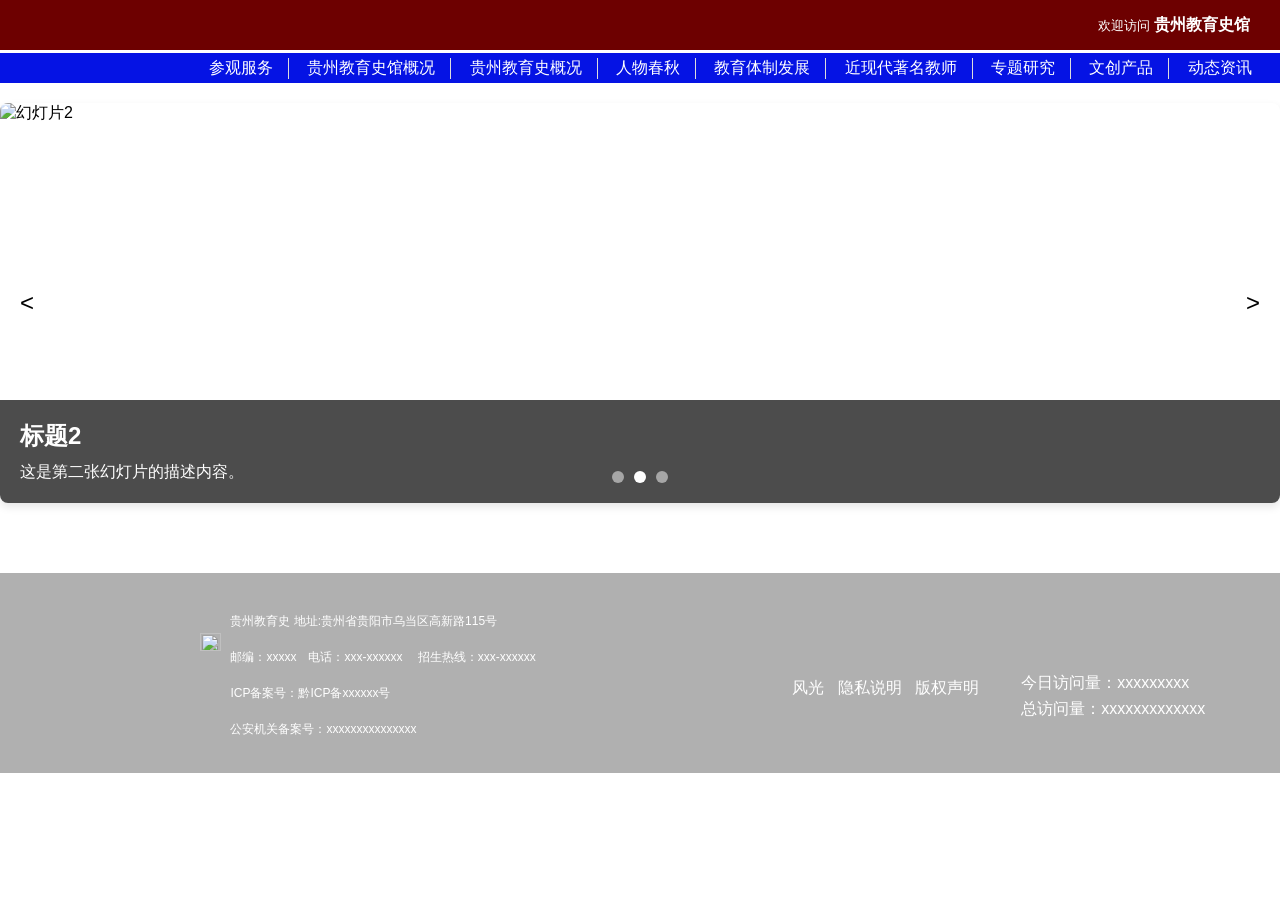
==== index.html @ e0bb3876 "Update index.html" ====
<!DOCTYPE html>
<html lang="en">
<head>
    <meta charset="UTF-8">
    <meta http-equiv="X-UA-Compatible" content="IE=edge">
    <meta name="viewport" content="width=device-width, initial-scale=1.0">
    <title>Document</title>

	<!-- 正确引用方式 -->
	<link rel="stylesheet" href="css/header.css">
    
	<link rel="stylesheet" href="css/index.css">
    <link rel="stylesheet" href="css/footer.css">
	<script src="js/index.js"></script>
</head>
<body>
	<!-- 头部 -->
  	<!--头部-->
	<header class="header">
		<div class="header_left">
			<img class="" src="" alt=""/>
		</div>

		<div class="header_right">
			<div class="welcome-text">
				<small>欢迎访问 </small>
				<b><a href="">贵州教育史馆</a></b>
		  	</div>
		</div>
	</header>
	<!-- 头部 -->

   
	<!-- 导航栏 -->
    <!--主体导航栏-->
	<div class="toper">
        <ul>
            <li>
                <a href="#">参观服务</a>
                <ul class="dropdown">
                   
                    <li><a href="yemian/exhibition.html">展厅布局</a></li>
                    <li><a href="yemian/visiting.html">参观须知</a></li>
                    <li><a href="yemian/visitingservice.html">团队预约</a></li>
                    <li><a href="">我们的团队</a></li>
                    
                </ul>
            </li>
            <li>
                <a href="#">贵州教育史馆概况</a>
                <ul class="dropdown">
                    <li><a href="yemian/profile.html">基本情况</a></li>
                    
                    
                </ul>
            </li>




            <li>
                <a href="#">贵州教育史概况</a>
                <ul class="dropdown">
                    <li><a href="yemian/xqin.html">先秦时期</a></li>
                    <li><a href="yemian/qinhan.html">秦汉时期</a></li>
                    <li><a href="yemian/stsy.html">隋唐宋元时期</a></li>
                    <li><a href="#">明朝时期</a></li>
                    <li><a href="#">清朝时期</a></li>
                    <li><a href="#">贵州近代教育的启动</a></li>
                    <li><a href="#">民国时期</a></li>
                    <li><a href="#">中国成立以来</a></li>
                </ul>
            </li>
         
            <li>
                <a href="#">人物春秋</a>
                <ul class="dropdown">
                    <li><a href="#">清末明初</a></li>
                    <li><a href="#">民国时期</a></li>
                    <li><a href="#">新中国成立初期</a></li>
                    <li><a href="#">文化大革命时期</a></li>
                    <li><a href="#">改革开放后</a></li>
                    
                </ul>
            </li>

            <li>
                <a href="#">教育体制发展</a>
                <ul class="dropdown">
                    <li><a href="#">唐宋统治下的贵州教育</a></li>
                    <li><a href="#">元统治下的贵州教育</a></li>
                    <li><a href="#">明统治下的贵州教育</a></li>
                    <li><a href="#">清统治下的贵州教育</a></li>
                    <li><a href="#">地方军阀统治下的贵州教育</a></li>
                    <li><a href="#">国民党统治下的贵州教育</a></li>
                    <li><a href="#">社会主义教育体系的初步建立</a></li>
                    <li><a href="#">“文革”时期的贵州教育</a></li>
                    <li><a href="#">改革开发以来的贵州教育</a></li>
                    
                    
                </ul>
            </li>
            <li>
                <a href="#">近现代著名教师</a>
                <ul class="dropdown">
                    <li><a href="#">清末民初</a></li>
                    <li><a href="#">民国时期</a></li>
                    <li><a href="#">新中国成立初期</a></li>
                    <li><a href="#">文化大革命时期</a></li>
                    <li><a href="#">改革开放后</a></li>
                    
                    
                </ul>
            </li>
            

           
            <li>
                <a href="#">专题研究</a>
                <ul class="dropdown">
                    <li><a href="#">沙滩、影山文化</a></li>
                    <li><a href="#">少数民族教育概况</a></li>
                 
                </ul>
            </li>


            <li>
                <a href="#">文创产品</a>
                <ul class="dropdown">
                    <li><a href="#">文创产品</a></li>
                 
                 
                </ul>
            </li>


            <li>
                <a href="#">动态资讯</a>
                <ul class="dropdown">
                    <li><a href="#">最新研究状态</a></li>

                </ul>
            </li>

            

           



        </ul>
    </div>
	
	
<!-- Single button -->


<!-- 轮播图 -->
    <div class="carousel-container">
        <div class="carousel">
            <div class="slides">
                <!-- 轮播图内容 -->
                <div class="slide">
                    <img src="https://picsum.photos/id/1/800/400" alt="幻灯片1">
                    <div class="slide-content">
                        <h2>标题1</h2>
                        <p>这是第一张幻灯片的描述内容。</p>
                    </div>
                </div>
                <div class="slide">
                    <img src="https://picsum.photos/id/2/800/400" alt="幻灯片2">
                    <div class="slide-content">
                        <h2>标题2</h2>
                        <p>这是第二张幻灯片的描述内容。</p>
                    </div>
                </div>
                <div class="slide">
                    <img src="https://picsum.photos/id/3/800/400" alt="幻灯片3">
                    <div class="slide-content">
                        <h2>标题3</h2>
                        <p>这是第三张幻灯片的描述内容。</p>
                    </div>
                </div>
            </div>
            <!-- 控制按钮 -->
            <button class="prev-btn">&lt;</button>
            <button class="next-btn">&gt;</button>
            <!-- 指示器 -->
            <div class="indicators">
                <span class="indicator active" data-index="0"></span>
                <span class="indicator" data-index="1"></span>
                <span class="indicator" data-index="2"></span>
            </div>
        </div>
    </div>




















<!-- 页脚 -->
    <div class="footer" >
        <div class="footer-tu">
            <img src="./images/index/sport1.png"/>
        </div>
        <div class="footer-word">
            <ul>
                <li> 贵州教育史   地址:贵州省贵阳市乌当区高新路115号 </li>
                <li> 邮编：xxxxx　电话：xxx-xxxxxx  　招生热线：xxx-xxxxxx   </li>
                <li> ICP备案号：黔ICP备xxxxxx号 </li>
                <li> 公安机关备案号：xxxxxxxxxxxxxxx </li>
            </ul>
        
        </div>
        <div class="footer-share">
            <ul>
                
                <li> 风光</li>
                <li> 隐私说明 </li>
                <li> 版权声明 </li>
            
            </ul>
        </div>
        <div class="footer-visit">
        
        <ul>
            <li> 今日访问量：xxxxxxxxx</li>
                <li> 总访问量：xxxxxxxxxxxxx </li>
            </ul>
        </div>

    </div>


    
</body>
</html>
---- css/header.css ----
/* 头部  header.css */

.header{
    height: 50px;
    background:  rgb(109, 0, 0);
    /* background: linear-gradient(to right, rgb(109, 0, 0), rgba(247, 170, 185, 0.1));  */
    overflow: hidden; 
    position: relative; 




/* 新增样式 */
/* 关键CSS */

    display: flex;          /* 启用弹性布局 */
    justify-content: space-between; /* 左右两侧分开 */
  }
  
  .header_right {
    display: flex;          /* 右侧内部也启用弹性布局 */
    justify-content: flex-end; /* 内容向右对齐 */
    align-items: center;   /* 垂直居中（可选） */
  }
  
  .welcome-text {
    text-align: right;      /* 文本右对齐 */
    margin-right: 30px;
  }
    
/* 新增或修改的 CSS */
.welcome-text {
    color: white; /* 主要文字颜色 */
  }
  
  .welcome-text small {
    color: inherit; /* 继承父级颜色（白色） */
  }
  
  .welcome-text a {
    color: white; /* 链接颜色 */
    text-decoration: none; /* 移除下划线 */
  }
  
  .welcome-text a:hover {
    opacity: 0.8; /* 悬停时透明度变化（替代颜色变化） */
  }

  /* 导航栏 */
  

* {
  margin: 0;
  padding: 0;
  box-sizing: border-box;
}
body {
  font-family: Arial, sans-serif;
}
.toper {
  background: #0513e4;

  margin-top: 3px;
  height: 30px;
}

.toper ul {
 
  list-style-type: none; 
display: flex; 
justify-content: flex-end; 
margin-top: 3px;

}

.toper > ul > li {
  position: relative;
  margin-right: 1.5ch;
 margin-top: 5px;
  color: white;
  cursor: pointer;


}

.toper a {

  padding: 5px 5px;
  cursor: pointer;
  color: white; 
  text-decoration: none;margin-right: 10px;
 
}



.toper li:not(:last-child) {
  border-right: 1px solid #ddd;
}



/* 修正后的下拉菜单样式 */
.dropdown {
  display: none;
  position: absolute;
  top: 100%;       /* 位于父元素底部 */
  left: 50%;       /* 关键定位点 */
  transform: translateX(-50%); /* 水平居中修正 */
  background-color: rgb(201, 201, 201);
  min-width: 160px;
  box-shadow: 0 8px 16px rgba(0,0,0,0.2);
  z-index: 1000;
  border: 1px solid #ddd;
  border-top: none;
  padding: 0;
  margin: 0;
  /* 移除固定width，改用min-width */
  text-align: center; /* 可选：文字居中 */

  white-space: nowrap; /* 防止文字换行 */
  width: auto; /* 根据内容自动扩展 */

  max-width: 100px; /* 控制最大宽度 */
  overflow: hidden;
  text-overflow: ellipsis; /* 过长显示省略号 */
}

.dropdown li{
  width: 180px; /* 设置大于下拉菜单的宽度 */
  text-align: center; /* 主菜单文字居中 */
}

.dropdown::before {
  content: '';
  position: absolute;
  bottom: 100%;
  left: 50%;
  transform: translateX(-50%);
  border: 8px solid transparent;
  border-bottom-color: rgb(201, 201, 201);
}



.dropdown a {
  display: block;
  color: black;
  padding: 12px 16px;
  text-decoration: none;
  white-space: nowrap; /* 防止文字换行 */
}

.dropdown a:hover {
  background-color: #f1f1f1;
}
/* 添加过渡动画 */
.dropdown {

opacity: 0;
}
.toper li:hover .dropdown {
opacity: 1;
}
/* 唯一控制显示的规则 */
.toper li:hover .dropdown {
  display: block;
}
---- css/index.css ----
/* 轮播图 */

.carousel-container {
    width: 100%;
    max-width: 100%;
    box-shadow: 0 4px 8px rgba(0, 0, 0, 0.1);
    border-radius: 8px;
    overflow: hidden;
    position: relative;
    margin-top: 20px;
}

.carousel {
    position: relative;
}

.slides {
    display: flex;
    transition: transform 0.5s ease;
    height: 400px;
}

.slide {
    min-width: 100%;
    position: relative;
}

.slide img {
    width: 100%;
    height: 100%;
    object-fit: cover;
}

.slide-content {
    position: absolute;
    bottom: 0;
    left: 0;
    right: 0;
    background: rgba(0, 0, 0, 0.7);
    color: white;
    padding: 20px;
}

.slide-content h2 {
    margin-bottom: 10px;
    font-size: 24px;
}

.slide-content p {
    font-size: 16px;
}

.prev-btn, .next-btn {
    position: absolute;
    top: 50%;
    transform: translateY(-50%);
    background: rgba(255, 255, 255, 0.5);
    border: none;
    font-size: 24px;
    padding: 10px 20px;
    cursor: pointer;
    border-radius: 0 5px 5px 0;
}

.next-btn {
    right: 0;
    border-radius: 5px 0 0 5px;
}

.prev-btn:hover, .next-btn:hover {
    background: rgba(255, 255, 255, 0.8);
}

.indicators {
    position: absolute;
    bottom: 20px;
    left: 50%;
    transform: translateX(-50%);
    display: flex;
    gap: 10px;
}

.indicator {
    width: 12px;
    height: 12px;
    border-radius: 50%;
    background: rgba(255, 255, 255, 0.5);
    cursor: pointer;
}

.indicator.active {
    background: white;
}
---- css/footer.css ----
.footer{
	width:100%;
	height:200px;
	background-color:#b0b0b0;
	 margin-top: 70px;
}
.footer-tu{
	width:18%;
	height:200px;
	
    float: left;
	
}

.footer-tu img{
	
	width:30%;
	height:30%;
	  margin-top: 60px;
	   margin-left: 200px;
	
}
.footer-word{
	width:40%;
	height:200px;
	 float: left;
	 
	
}

.footer-word ul{
	margin-top: 30px;
	  line-height: 3; 
            font-size: 12px; 
	
}
 .footer-word ul li{
	color: white; 
	list-style-type: none;
}




.footer-share{
	width:21%;
	height:200px;
	 float: left;

	
}
.footer-share ul{
	margin-top: 100px;
	margin-left: 50px;
    	list-style-type: none; 
  display: flex; 


}
.footer-share ul li{
	
   margin-right: 1.5ch;
   margin-top: 5px;
    color: white; 
   


}


.footer-visit{
	width:21%;
	height:200px;
	 float: left;
	
	
}
.footer-visit ul{
		margin-top: 100px;
	margin-left: 10px;
	list-style-type: none; 
	
}
.footer-visit ul li{
		  margin-right: 1.5ch;
   margin-top: 5px;
    color: white; 
}
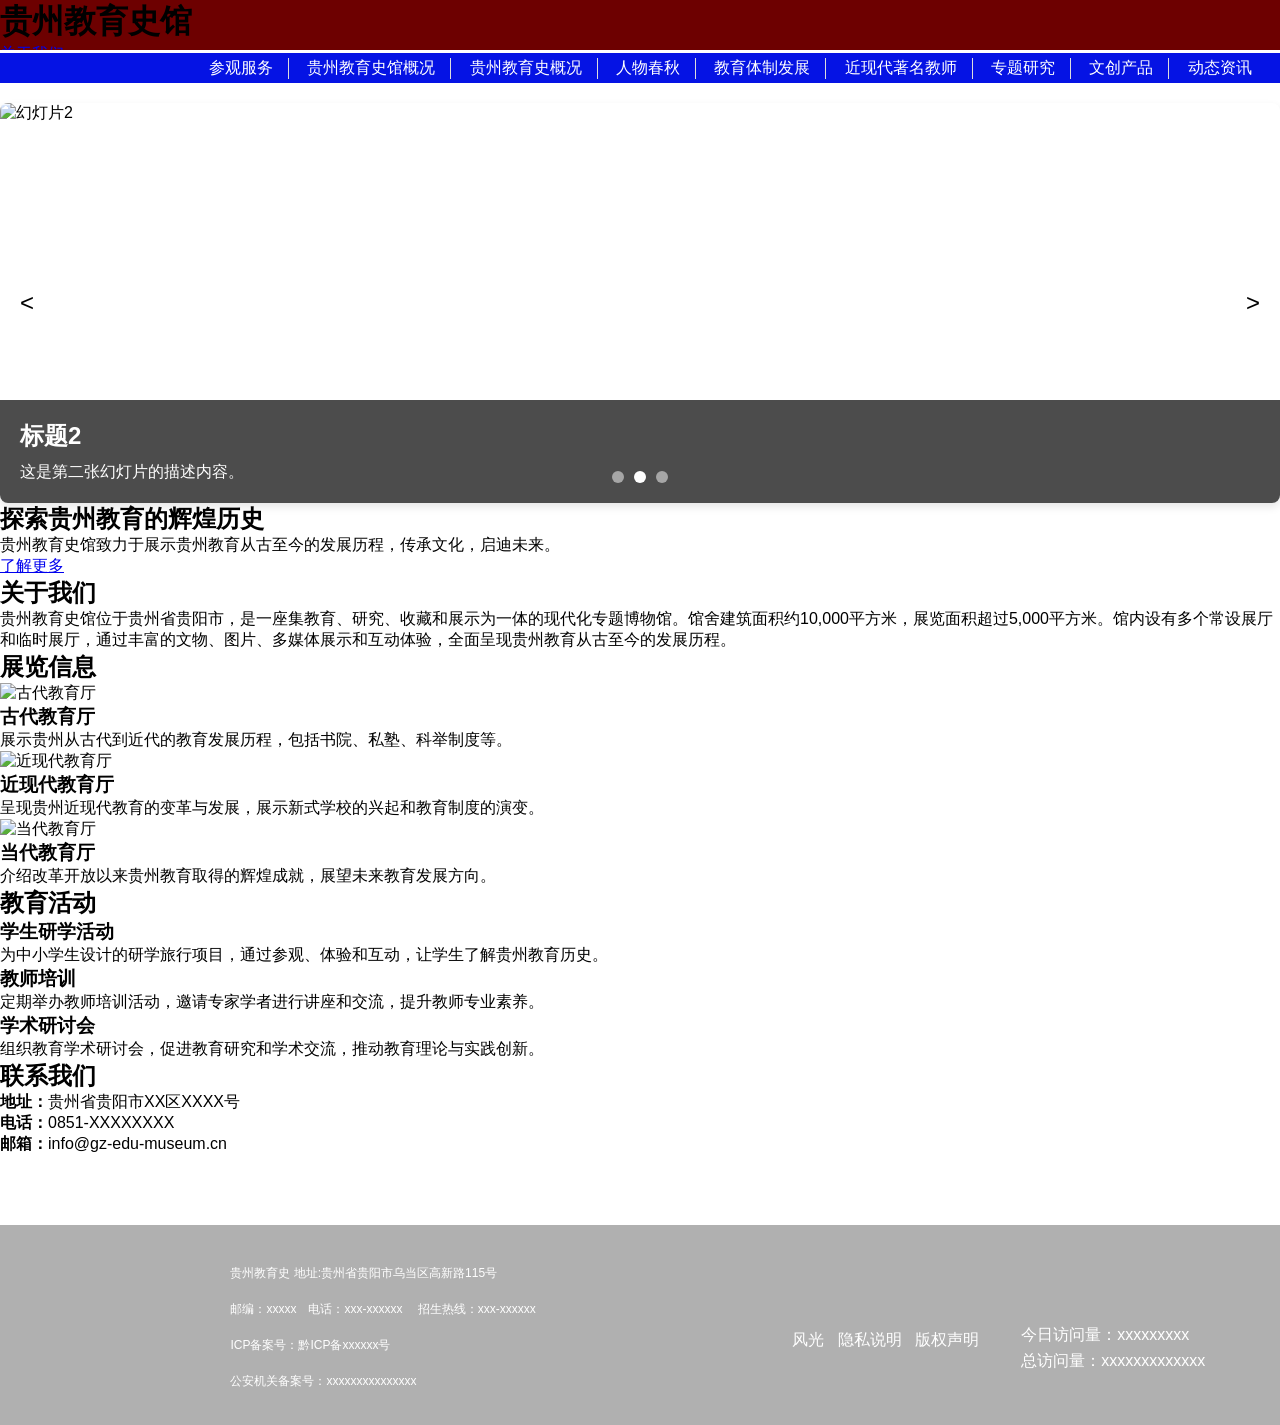
==== commit 0ed6a2e9: "Update index.html" ====
--- a/index.html
+++ b/index.html
@@ -17,16 +17,19 @@
 	<!-- 头部 -->
   	<!--头部-->
 	<header class="header">
-		<div class="header_left">
-			<img class="" src="" alt=""/>
-		</div>
-
-		<div class="header_right">
-			<div class="welcome-text">
-				<small>欢迎访问 </small>
-				<b><a href="">贵州教育史馆</a></b>
-		  	</div>
-		</div>
+		<div class="container">
+            <div class="logo">
+                <h1>贵州教育史馆</h1>
+            </div>
+            <nav>
+                <ul>
+                    <li><a href="#about">关于我们</a></li>
+                    <li><a href="#exhibitions">展览信息</a></li>
+                    <li><a href="#events">教育活动</a></li>
+                    <li><a href="#contact">联系我们</a></li>
+                </ul>
+            </nav>
+        </div>
 	</header>
 	<!-- 头部 -->
 
@@ -201,6 +204,76 @@
 
 
 
+    <main>
+        <section id="hero">
+            <div class="hero-content">
+                <h2>探索贵州教育的辉煌历史</h2>
+                <p>贵州教育史馆致力于展示贵州教育从古至今的发展历程，传承文化，启迪未来。</p>
+                <a href="#about" class="btn">了解更多</a>
+            </div>
+        </section>
+
+        <section id="about" class="content-section">
+            <div class="container">
+                <h2>关于我们</h2>
+                <p>贵州教育史馆位于贵州省贵阳市，是一座集教育、研究、收藏和展示为一体的现代化专题博物馆。馆舍建筑面积约10,000平方米，展览面积超过5,000平方米。馆内设有多个常设展厅和临时展厅，通过丰富的文物、图片、多媒体展示和互动体验，全面呈现贵州教育从古至今的发展历程。</p>
+            </div>
+        </section>
+
+        <section id="exhibitions" class="content-section">
+            <div class="container">
+                <h2>展览信息</h2>
+                <div class="exhibitions-grid">
+                    <div class="exhibition-item">
+                        <img src="https://picsum.photos/id/10/300/200" alt="古代教育厅">
+                        <h3>古代教育厅</h3>
+                        <p>展示贵州从古代到近代的教育发展历程，包括书院、私塾、科举制度等。</p>
+                    </div>
+                    <div class="exhibition-item">
+                        <img src="https://picsum.photos/id/11/300/200" alt="近现代教育厅">
+                        <h3>近现代教育厅</h3>
+                        <p>呈现贵州近现代教育的变革与发展，展示新式学校的兴起和教育制度的演变。</p>
+                    </div>
+                    <div class="exhibition-item">
+                        <img src="https://picsum.photos/id/12/300/200" alt="当代教育厅">
+                        <h3>当代教育厅</h3>
+                        <p>介绍改革开放以来贵州教育取得的辉煌成就，展望未来教育发展方向。</p>
+                    </div>
+                </div>
+            </div>
+        </section>
+
+        <section id="events" class="content-section">
+            <div class="container">
+                <h2>教育活动</h2>
+                <div class="events-list">
+                    <div class="event-item">
+                        <h3>学生研学活动</h3>
+                        <p>为中小学生设计的研学旅行项目，通过参观、体验和互动，让学生了解贵州教育历史。</p>
+                    </div>
+                    <div class="event-item">
+                        <h3>教师培训</h3>
+                        <p>定期举办教师培训活动，邀请专家学者进行讲座和交流，提升教师专业素养。</p>
+                    </div>
+                    <div class="event-item">
+                        <h3>学术研讨会</h3>
+                        <p>组织教育学术研讨会，促进教育研究和学术交流，推动教育理论与实践创新。</p>
+                    </div>
+                </div>
+            </div>
+        </section>
+
+        <section id="contact" class="content-section">
+            <div class="container">
+                <h2>联系我们</h2>
+                <div class="contact-info">
+                    <p><strong>地址：</strong>贵州省贵阳市XX区XXXX号</p>
+                    <p><strong>电话：</strong>0851-XXXXXXXX</p>
+                    <p><strong>邮箱：</strong>info@gz-edu-museum.cn</p>
+                </div>
+            </div>
+        </section>
+    </main>
 
 
 
@@ -217,7 +290,7 @@
 <!-- 页脚 -->
     <div class="footer" >
         <div class="footer-tu">
-            <img src="./images/index/sport1.png"/>
+            
         </div>
         <div class="footer-word">
             <ul>
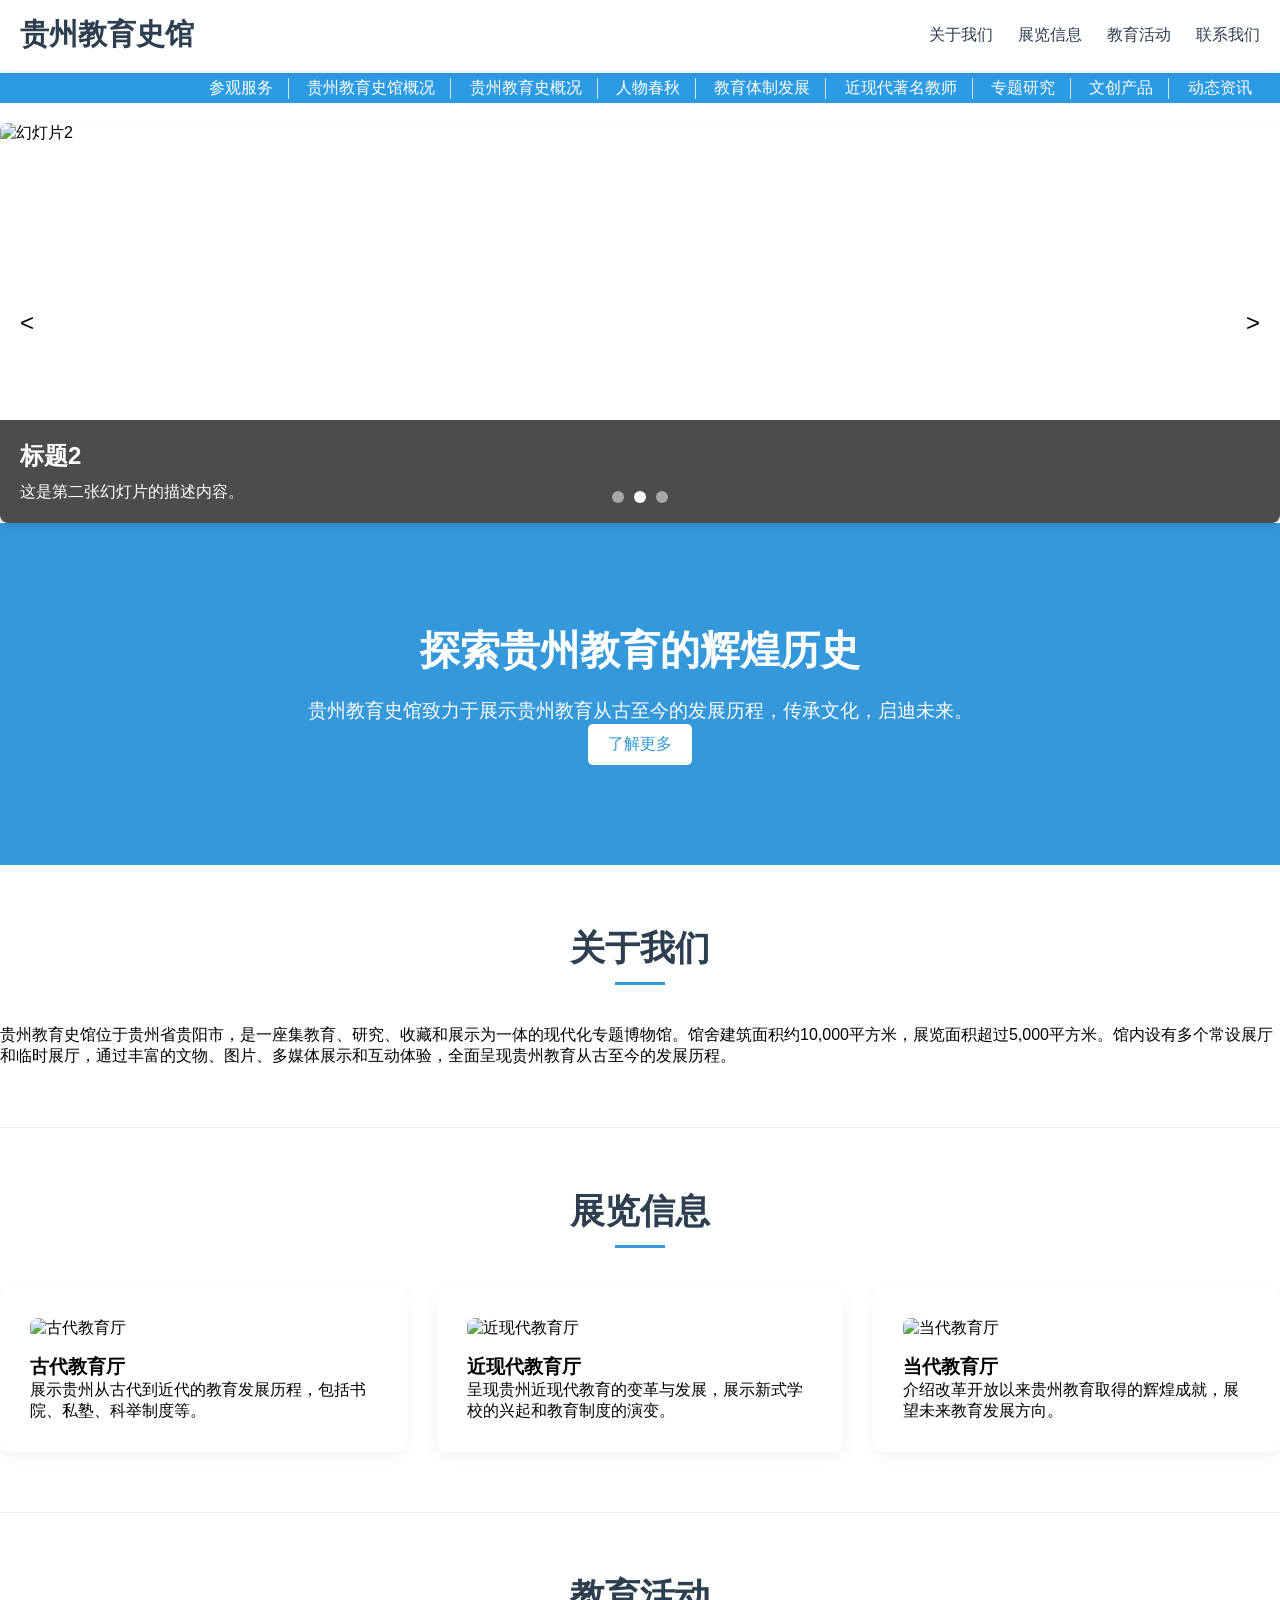
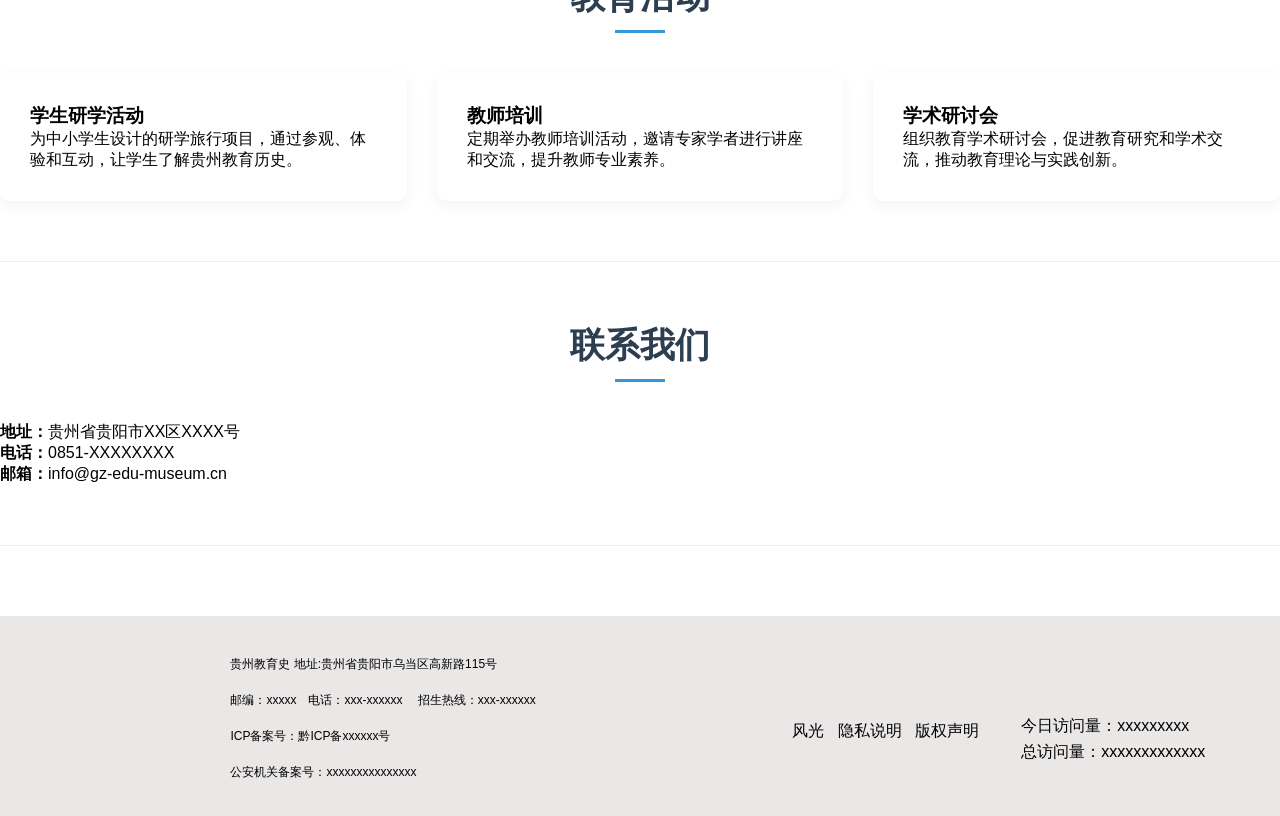
==== commit a5ba733d: "Update index.html" ====
--- a/index.html
+++ b/index.html
@@ -44,8 +44,8 @@
                    
                     <li><a href="yemian/exhibition.html">展厅布局</a></li>
                     <li><a href="yemian/visiting.html">参观须知</a></li>
-                    <li><a href="yemian/visitingservice.html">团队预约</a></li>
-                    <li><a href="">我们的团队</a></li>
+                    
+                    <li><a href="yemian/visitingservice.html">我们的团队</a></li>
                     
                 </ul>
             </li>
@@ -67,7 +67,7 @@
                     <li><a href="yemian/xqin.html">先秦时期</a></li>
                     <li><a href="yemian/qinhan.html">秦汉时期</a></li>
                     <li><a href="yemian/stsy.html">隋唐宋元时期</a></li>
-                    <li><a href="#">明朝时期</a></li>
+                    <li><a href="yemian/ming.html">明朝时期</a></li>
                     <li><a href="#">清朝时期</a></li>
                     <li><a href="#">贵州近代教育的启动</a></li>
                     <li><a href="#">民国时期</a></li>
--- a/css/header.css
+++ b/css/header.css
@@ -1,50 +1,6 @@
 /* 头部  header.css */
 
-.header{
-    height: 50px;
-    background:  rgb(109, 0, 0);
-    /* background: linear-gradient(to right, rgb(109, 0, 0), rgba(247, 170, 185, 0.1));  */
-    overflow: hidden; 
-    position: relative; 
 
-
-
-
-/* 新增样式 */
-/* 关键CSS */
-
-    display: flex;          /* 启用弹性布局 */
-    justify-content: space-between; /* 左右两侧分开 */
-  }
-  
-  .header_right {
-    display: flex;          /* 右侧内部也启用弹性布局 */
-    justify-content: flex-end; /* 内容向右对齐 */
-    align-items: center;   /* 垂直居中（可选） */
-  }
-  
-  .welcome-text {
-    text-align: right;      /* 文本右对齐 */
-    margin-right: 30px;
-  }
-    
-/* 新增或修改的 CSS */
-.welcome-text {
-    color: white; /* 主要文字颜色 */
-  }
-  
-  .welcome-text small {
-    color: inherit; /* 继承父级颜色（白色） */
-  }
-  
-  .welcome-text a {
-    color: white; /* 链接颜色 */
-    text-decoration: none; /* 移除下划线 */
-  }
-  
-  .welcome-text a:hover {
-    opacity: 0.8; /* 悬停时透明度变化（替代颜色变化） */
-  }
 
   /* 导航栏 */
   
@@ -53,12 +9,64 @@
   margin: 0;
   padding: 0;
   box-sizing: border-box;
+  
 }
 body {
   font-family: Arial, sans-serif;
 }
+
+
+header {
+  background-color: #fff;
+  box-shadow: 0 2px 10px rgba(0, 0, 0, 0.1);
+  position: sticky;
+  top: 0;
+  z-index: 100;
+}
+
+header .container {
+  display: flex;
+  justify-content: space-between;
+  align-items: center;
+  padding: 15px 20px;
+}
+
+.logo h1 {
+  font-size: 1.8rem;
+  color: #2c3e50;
+}
+
+nav ul {
+  display: flex;
+  list-style: none;
+}
+
+nav ul li {
+  margin-left: 25px;
+}
+
+nav ul li a {
+  color: #2c3e50;
+  text-decoration: none;
+  font-weight: 500;
+  transition: color 0.3s;
+}
+
+nav ul li a:hover {
+  color: #c0c0c0;
+}
+
+
+
+
+
+
+
+
+
+
 .toper {
-  background: #0513e4;
+  background:#2c9be6;
 
   margin-top: 3px;
   height: 30px;
--- a/css/index.css
+++ b/css/index.css
@@ -94,4 +94,88 @@
 
 .indicator.active {
     background: white;
+}
+
+
+.content-section {
+    padding: 60px 0;
+    background-color: #fff;
+    border-bottom: 1px solid #eee;
+}
+
+.content-section h2 {
+    text-align: center;
+    margin-bottom: 40px;
+    color: #2c3e50;
+    font-size: 2.2rem;
+    position: relative;
+}
+
+.content-section h2:after {
+    content: '';
+    display: block;
+    width: 50px;
+    height: 3px;
+    background-color: #3498db;
+    margin: 10px auto;
+}
+
+#hero {
+    background-color: #3498db;
+    color: white;
+    padding: 100px 0;
+    text-align: center;
+}
+
+#hero h2 {
+    font-size: 2.5rem;
+    margin-bottom: 20px;
+}
+
+#hero p {
+    font-size: 1.2rem;
+}
+
+#hero .btn {
+    display: inline-block;
+    padding: 10px 20px;
+    border-radius: 5px;
+    text-decoration: none;
+    font-size: 1rem;
+    cursor: pointer;
+    background-color: #fff;
+    color: #3498db;
+    transition: all 0.3s ease;
+}
+
+#hero .btn:hover {
+    transform: translateY(-2px);
+    box-shadow: 0 4px 8px rgba(0, 0, 0, 0.1);
+}
+
+.exhibitions-grid, .events-list {
+    display: grid;
+    grid-template-columns: repeat(auto-fill, minmax(300px, 1fr));
+    gap: 30px;
+}
+
+.exhibition-item, .event-item {
+    background-color: #fff;
+    border-radius: 10px;
+    padding: 30px;
+    box-shadow: 0 5px 15px rgba(0, 0, 0, 0.05);
+    transition: transform 0.3s, box-shadow 0.3s;
+}
+
+.exhibition-item:hover, .event-item:hover {
+    transform: translateY(-5px);
+    box-shadow: 0 8px 20px rgba(0, 0, 0, 0.1);
+}
+
+.exhibition-item img, .event-item img {
+    width: 100%;
+    height: 200px;
+    object-fit: cover;
+    border-radius: 8px;
+    margin-bottom: 15px;
 }
--- a/css/footer.css
+++ b/css/footer.css
@@ -1,7 +1,7 @@
 .footer{
 	width:100%;
 	height:200px;
-	background-color:#b0b0b0;
+	background-color:#eae7e7;
 	 margin-top: 70px;
 }
 .footer-tu{
@@ -35,7 +35,7 @@
 	
 }
  .footer-word ul li{
-	color: white; 
+	color: rgb(0, 0, 0); 
 	list-style-type: none;
 }
 
@@ -61,7 +61,7 @@
 	
    margin-right: 1.5ch;
    margin-top: 5px;
-    color: white; 
+    color: rgb(0, 0, 0); 
    
 
 
@@ -84,6 +84,6 @@
 .footer-visit ul li{
 		  margin-right: 1.5ch;
    margin-top: 5px;
-    color: white; 
+    color: rgb(0, 0, 0); 
 }
 
